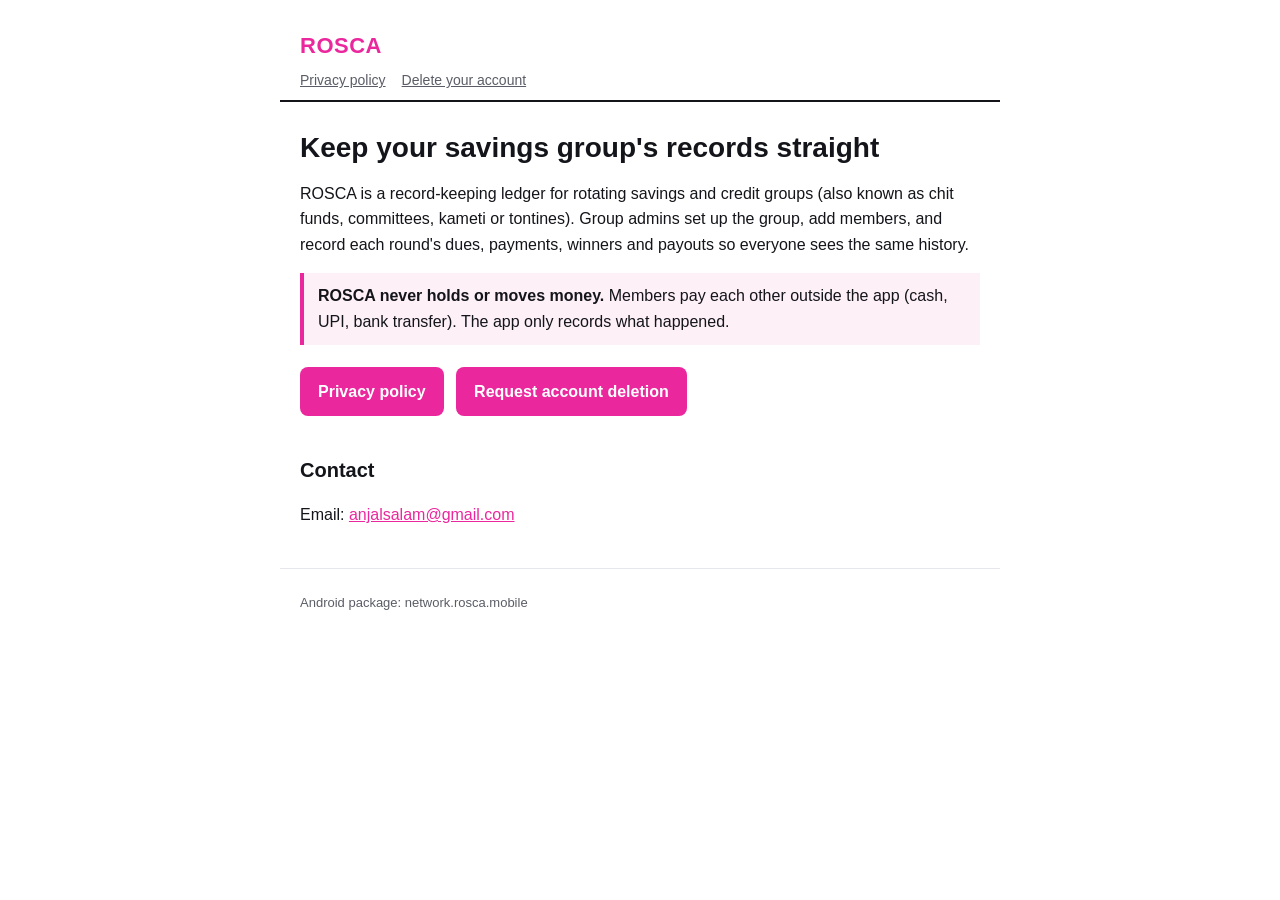
==== index.html @ 6e4ddaaf "Add privacy policy and account deletion pages Co-authored-by: mobzztr <mobzztr@users.noreply.github." ====
<!doctype html>
<html lang="en">
<head>
<meta charset="utf-8">
<meta name="viewport" content="width=device-width,initial-scale=1">
<title>ROSCA – group savings ledger</title>
<meta name="description" content="ROSCA is a record-keeping ledger for rotating savings groups (chit funds, committees). It never holds or moves money.">
<link rel="stylesheet" href="style.css">
</head>
<body>
<header>
  <a class="brand" href="index.html">ROSCA</a>
  <nav><a href="privacy.html">Privacy policy</a><a href="delete-account.html">Delete your account</a></nav>
</header>
<main>
  <h1>Keep your savings group's records straight</h1>
  <p>ROSCA is a record-keeping ledger for rotating savings and credit groups (also known as chit funds, committees, kameti or tontines). Group admins set up the group, add members, and record each round's dues, payments, winners and payouts so everyone sees the same history.</p>
  <div class="note"><strong>ROSCA never holds or moves money.</strong> Members pay each other outside the app (cash, UPI, bank transfer). The app only records what happened.</div>
  <p>
    <a class="btn" href="privacy.html">Privacy policy</a>
    <a class="btn" href="delete-account.html">Request account deletion</a>
  </p>
  <h2>Contact</h2>
  <p>Email: <a href="mailto:anjalsalam@gmail.com">anjalsalam@gmail.com</a></p>
</main>
<footer>Android package: network.rosca.mobile</footer>
</body>
</html>
---- style.css ----
:root{--pink:#EB279D;--ink:#14151A;--muted:#5B5D66;--line:#E6E7EC;--bg:#fff}
*{box-sizing:border-box}
body{margin:0;font:16px/1.6 -apple-system,BlinkMacSystemFont,"Segoe UI",Roboto,Helvetica,Arial,sans-serif;color:var(--ink);background:var(--bg)}
header,main,footer{max-width:720px;margin:0 auto;padding:0 20px}
header{padding-top:28px;padding-bottom:8px;border-bottom:2px solid var(--ink)}
header a.brand{font-weight:800;font-size:22px;color:var(--pink);text-decoration:none;letter-spacing:.5px}
nav{margin-top:6px;font-size:14px}
nav a{color:var(--muted);margin-right:16px}
h1{font-size:28px;line-height:1.25;margin:28px 0 4px}
h2{font-size:20px;margin:32px 0 8px}
h3{font-size:17px;margin:20px 0 6px}
p.meta{color:var(--muted);font-size:14px;margin-top:0}
a{color:var(--pink)}
table{width:100%;border-collapse:collapse;font-size:15px;margin:12px 0}
th,td{border:1px solid var(--line);padding:8px 10px;text-align:left;vertical-align:top}
th{background:#F9FAFC}
.note{border-left:4px solid var(--pink);background:#FDF0F7;padding:10px 14px;margin:16px 0}
.btn{display:inline-block;background:var(--pink);color:#fff;text-decoration:none;font-weight:700;padding:12px 18px;border-radius:8px;margin:6px 8px 6px 0}
footer{color:var(--muted);font-size:13px;padding-top:24px;padding-bottom:40px;border-top:1px solid var(--line);margin-top:40px}
@media (max-width:480px){h1{font-size:24px}table{font-size:14px}th,td{padding:6px}}
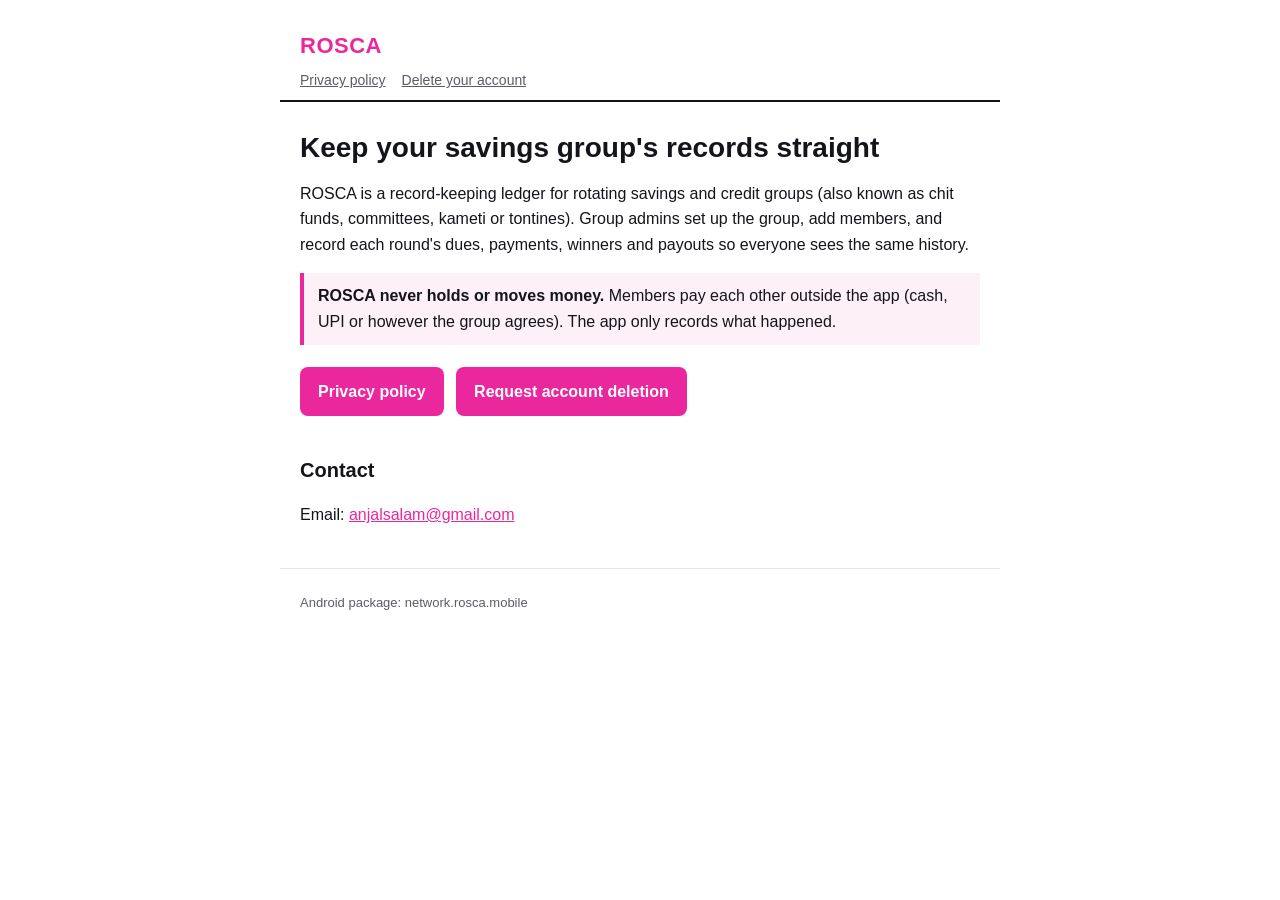
==== commit c020d638: "Describe payouts as an optional UPI ID. Pages still said payouts could include a bank account and IF" ====
--- a/index.html
+++ b/index.html
@@ -15,7 +15,7 @@
 <main>
   <h1>Keep your savings group's records straight</h1>
   <p>ROSCA is a record-keeping ledger for rotating savings and credit groups (also known as chit funds, committees, kameti or tontines). Group admins set up the group, add members, and record each round's dues, payments, winners and payouts so everyone sees the same history.</p>
-  <div class="note"><strong>ROSCA never holds or moves money.</strong> Members pay each other outside the app (cash, UPI, bank transfer). The app only records what happened.</div>
+  <div class="note"><strong>ROSCA never holds or moves money.</strong> Members pay each other outside the app (cash, UPI or however the group agrees). The app only records what happened.</div>
   <p>
     <a class="btn" href="privacy.html">Privacy policy</a>
     <a class="btn" href="delete-account.html">Request account deletion</a>
